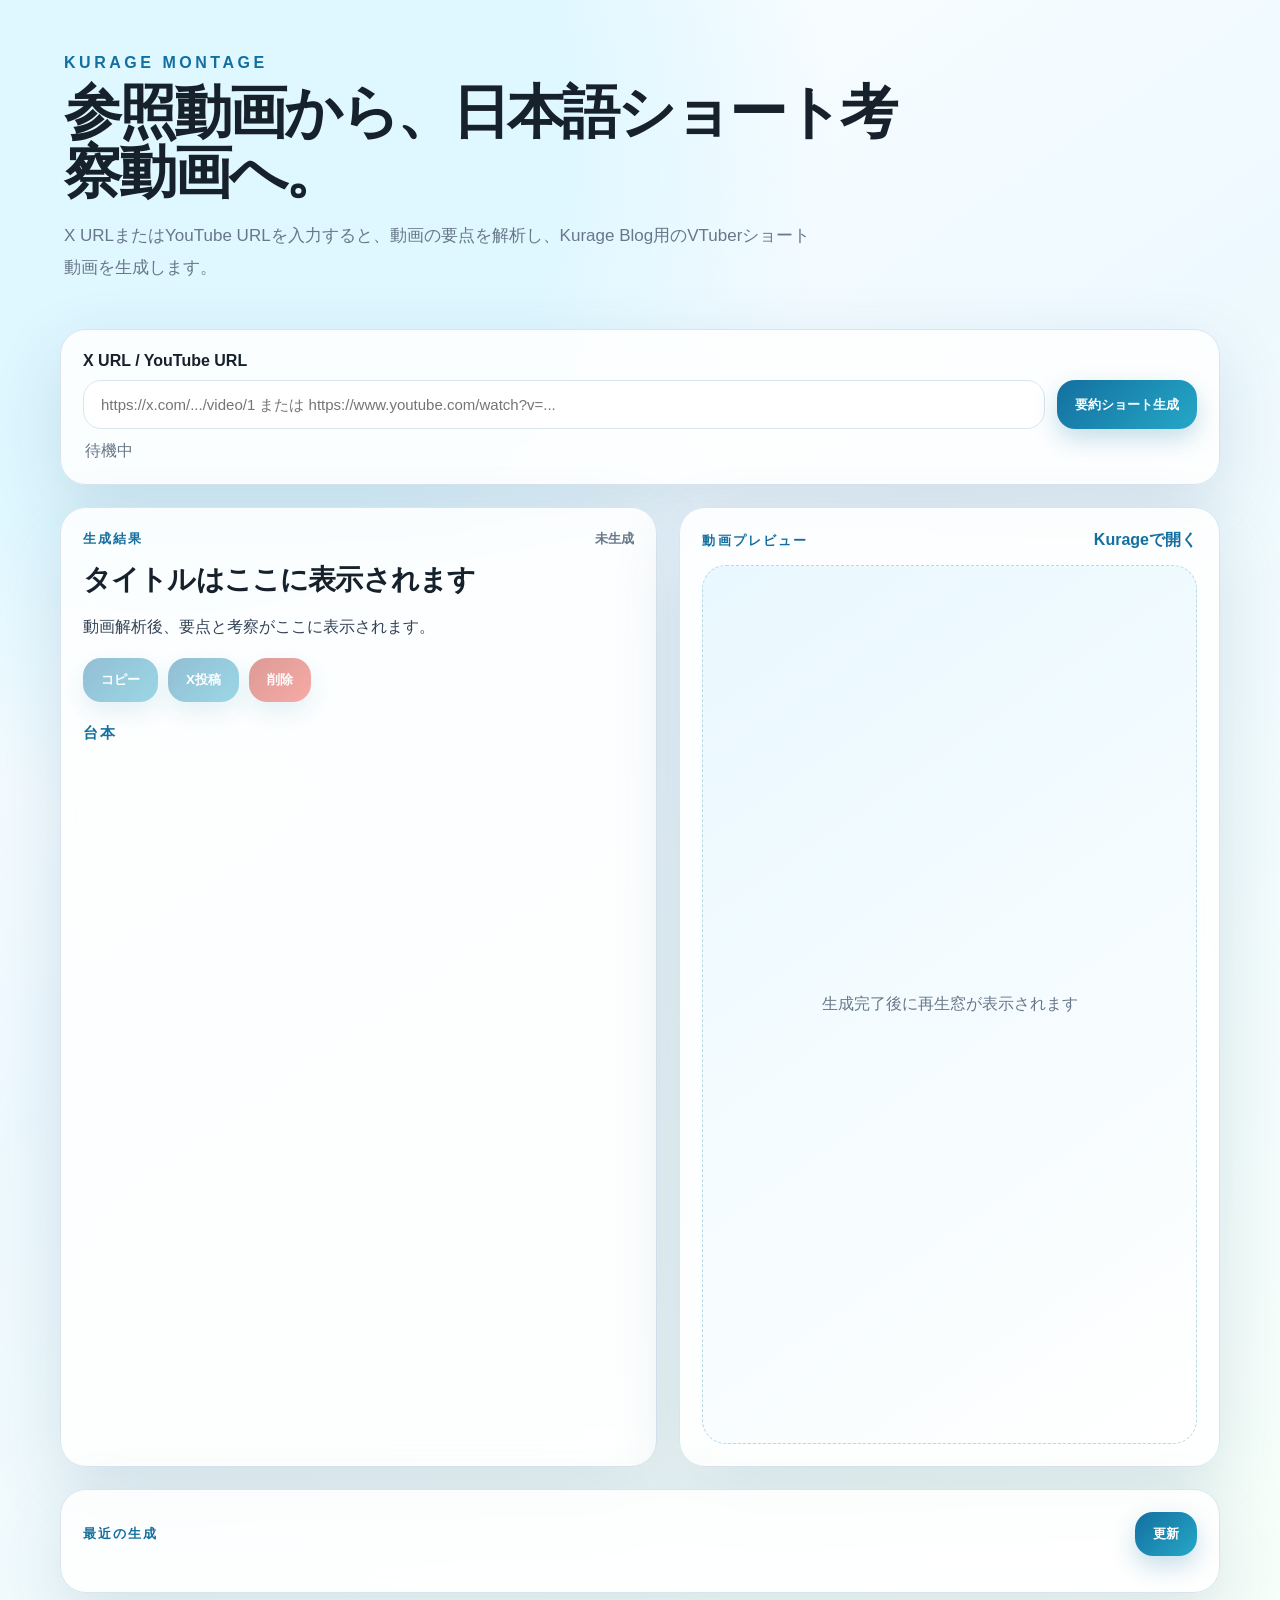
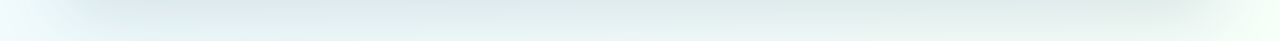
==== static/index.html @ 19c03726 "Create Kurage Montage video summarizer" ====
<!doctype html>
<html lang="ja">
<head>
  <meta charset="utf-8" />
  <meta name="viewport" content="width=device-width, initial-scale=1" />
  <title>Kurage Montage</title>
  <link rel="stylesheet" href="/static/style.css" />
</head>
<body>
  <main class="shell">
    <section class="hero">
      <p class="eyebrow">Kurage Montage</p>
      <h1>参照動画から、日本語ショート考察動画へ。</h1>
      <p class="lead">X URLまたはYouTube URLを入力すると、動画の要点を解析し、Kurage Blog用のVTuberショート動画を生成します。</p>
    </section>

    <section class="panel composer">
      <label for="source-url">X URL / YouTube URL</label>
      <div class="input-row">
        <input id="source-url" type="url" placeholder="https://x.com/.../video/1 または https://www.youtube.com/watch?v=..." />
        <button id="generate">要約ショート生成</button>
      </div>
      <p id="message" class="message">待機中</p>
    </section>

    <section class="grid">
      <article class="panel result">
        <div class="section-title">
          <span>生成結果</span>
          <small id="status">未生成</small>
        </div>
        <h2 id="title">タイトルはここに表示されます</h2>
        <p id="summary" class="summary">動画解析後、要点と考察がここに表示されます。</p>
        <div class="actions">
          <button id="copy" disabled>コピー</button>
          <button id="post-x" disabled>X投稿</button>
          <button id="delete" class="danger" disabled>削除</button>
        </div>
        <h3>台本</h3>
        <ol id="script" class="script-list"></ol>
      </article>

      <article class="panel player-card">
        <div class="section-title">
          <span>動画プレビュー</span>
          <a id="kurage-link" href="#" target="_blank" rel="noopener">Kurageで開く</a>
        </div>
        <div id="player-wrap" class="player empty">
          <span>生成完了後に再生窓が表示されます</span>
        </div>
      </article>
    </section>

    <section class="panel history">
      <div class="section-title"><span>最近の生成</span><button id="reload">更新</button></div>
      <div id="history"></div>
    </section>
  </main>
  <script src="/static/app.js"></script>
</body>
</html>
---- static/style.css ----
:root{
  --ink:#17212b;--muted:#687789;--line:#d8e5ef;--blue:#136f9f;--cyan:#25a8c7;
  --bg:#f6fbff;--card:rgba(255,255,255,.86);--danger:#b42318;--shadow:0 24px 70px rgba(26,72,103,.14);
}
*{box-sizing:border-box}body{margin:0;font-family:"Noto Sans JP","Hiragino Sans",sans-serif;color:var(--ink);background:radial-gradient(circle at 12% 8%,#dff7ff 0 22%,transparent 36%),linear-gradient(145deg,#fff 0,#eef9ff 45%,#f7fff9 100%);min-height:100vh}.shell{width:min(1160px,94vw);margin:0 auto;padding:34px 0 48px}.hero{padding:20px 4px 18px}.eyebrow{letter-spacing:.22em;text-transform:uppercase;color:var(--blue);font-weight:900;margin:0 0 10px}.hero h1{font-size:clamp(30px,5vw,58px);line-height:1.04;margin:0;max-width:880px;letter-spacing:-.05em}.lead{font-size:17px;line-height:1.9;color:var(--muted);max-width:760px}.panel{background:var(--card);border:1px solid var(--line);border-radius:26px;box-shadow:var(--shadow);backdrop-filter:blur(16px)}.composer{padding:22px;margin:10px 0 22px}label{font-weight:900;display:block;margin-bottom:10px}.input-row{display:flex;gap:12px}input{flex:1;border:1px solid var(--line);border-radius:18px;padding:15px 17px;font-size:15px;background:#fff;color:var(--ink)}button{border:0;border-radius:18px;padding:13px 18px;font-weight:900;background:linear-gradient(135deg,var(--blue),var(--cyan));color:#fff;cursor:pointer;box-shadow:0 10px 24px rgba(19,111,159,.24)}button:disabled{opacity:.45;cursor:not-allowed}.danger{background:linear-gradient(135deg,#b42318,#f04438)}.message{color:var(--muted);margin:12px 2px 0}.grid{display:grid;grid-template-columns:1.05fr .95fr;gap:22px}.result,.player-card,.history{padding:22px}.section-title{display:flex;align-items:center;justify-content:space-between;gap:14px;margin-bottom:14px}.section-title span{font-size:13px;font-weight:1000;letter-spacing:.16em;color:var(--blue)}.section-title small{color:var(--muted);font-weight:800}.section-title a{color:var(--blue);font-weight:900;text-decoration:none}h2{font-size:28px;line-height:1.25;margin:0 0 12px;letter-spacing:-.03em}.summary{line-height:1.8;color:#334155}.actions{display:flex;flex-wrap:wrap;gap:10px;margin:16px 0 22px}h3{font-size:15px;letter-spacing:.12em;color:var(--blue);margin:18px 0 10px}.script-list{padding-left:22px;line-height:1.75}.script-list li{margin:8px 0}.player{aspect-ratio:9/16;background:linear-gradient(145deg,#e9f8ff,#fff);border:1px dashed #b9d8e8;border-radius:24px;overflow:hidden;display:flex;align-items:center;justify-content:center;color:var(--muted);min-height:420px}.player iframe,.player video{width:100%;height:100%;border:0;background:#000}.history{margin-top:22px}.history-item{display:grid;grid-template-columns:1fr auto;gap:8px 14px;padding:14px 0;border-top:1px solid var(--line)}.history-item strong{display:block}.history-item small{color:var(--muted)}@media (max-width:840px){.input-row,.grid{display:block}.input-row button{width:100%;margin-top:10px}.player-card{margin-top:18px}.hero h1{font-size:34px}.player{min-height:360px}}
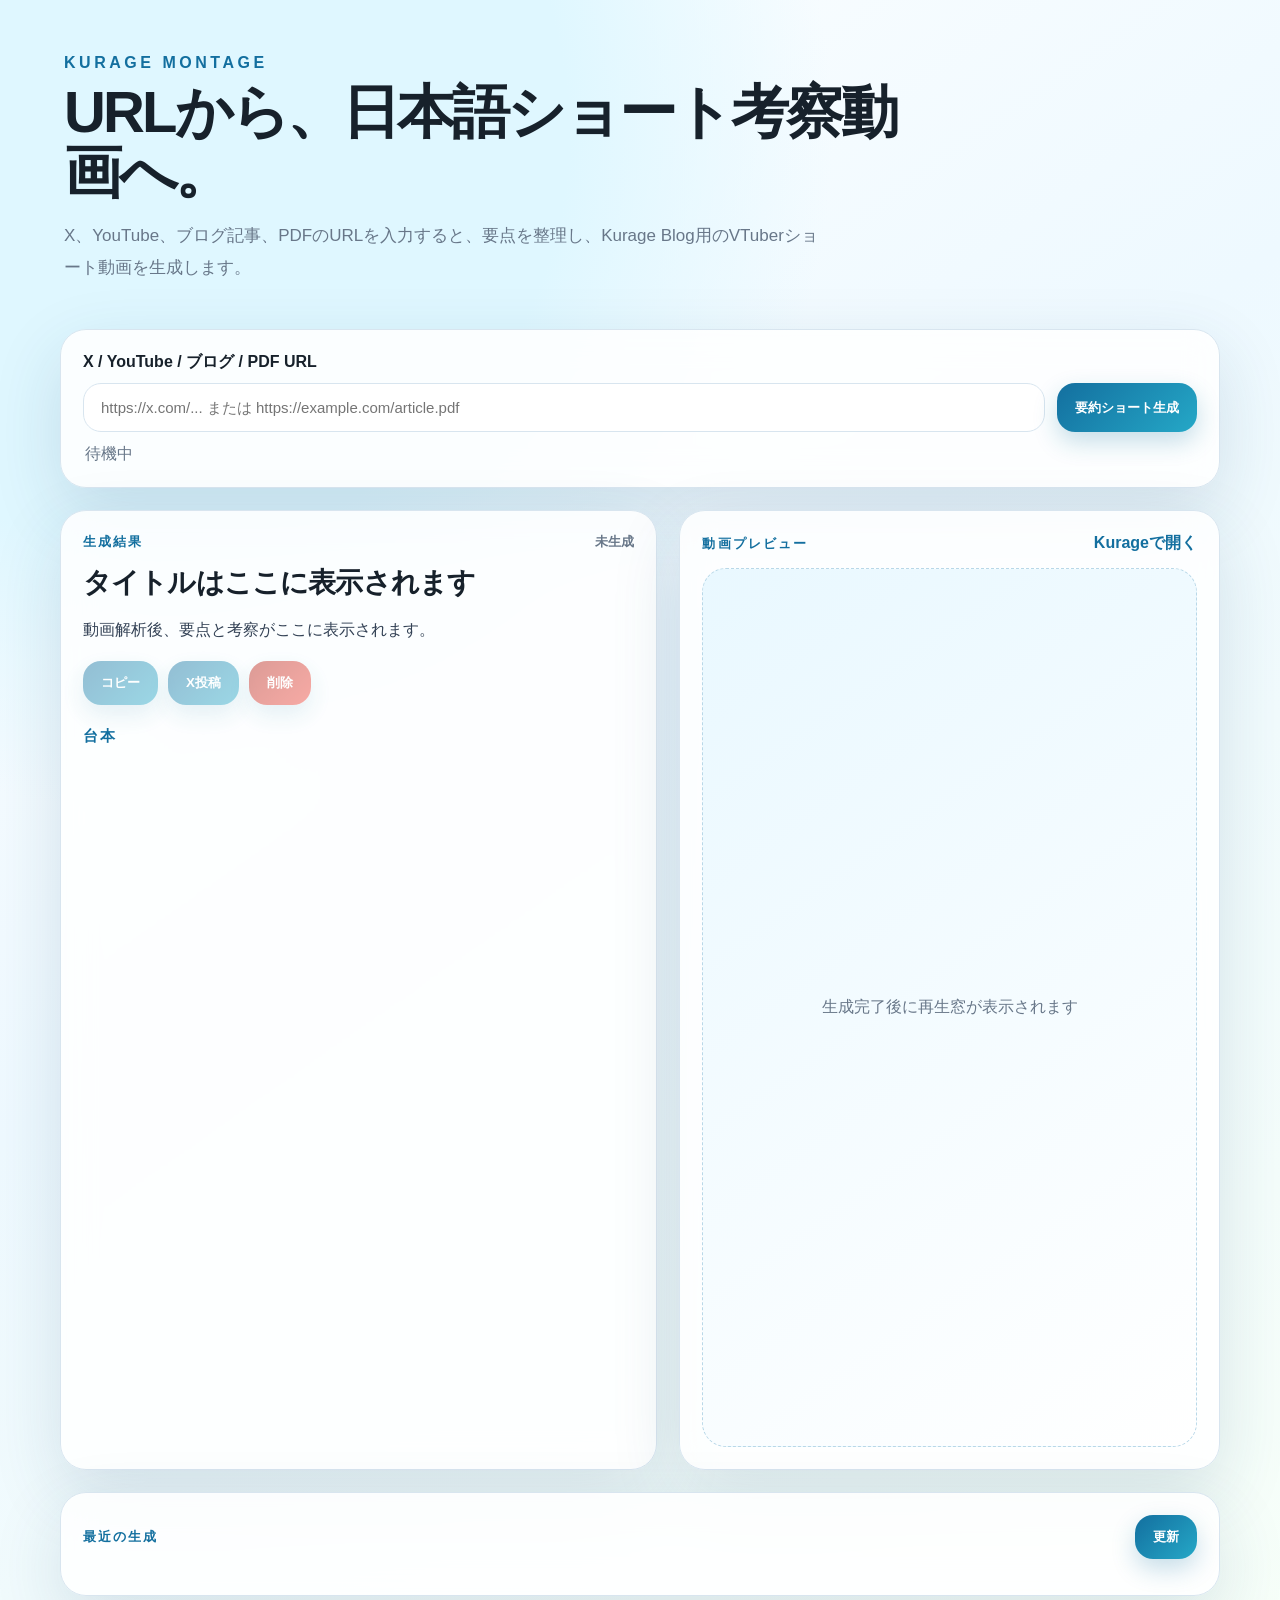
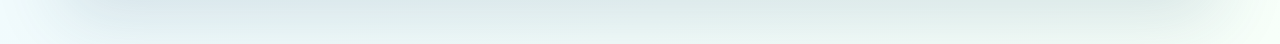
==== commit 24be0342: "Support article and PDF montage sources" ====
--- a/static/index.html
+++ b/static/index.html
@@ -10,14 +10,14 @@
   <main class="shell">
     <section class="hero">
       <p class="eyebrow">Kurage Montage</p>
-      <h1>参照動画から、日本語ショート考察動画へ。</h1>
-      <p class="lead">X URLまたはYouTube URLを入力すると、動画の要点を解析し、Kurage Blog用のVTuberショート動画を生成します。</p>
+      <h1>URLから、日本語ショート考察動画へ。</h1>
+      <p class="lead">X、YouTube、ブログ記事、PDFのURLを入力すると、要点を整理し、Kurage Blog用のVTuberショート動画を生成します。</p>
     </section>
 
     <section class="panel composer">
-      <label for="source-url">X URL / YouTube URL</label>
+      <label for="source-url">X / YouTube / ブログ / PDF URL</label>
       <div class="input-row">
-        <input id="source-url" type="url" placeholder="https://x.com/.../video/1 または https://www.youtube.com/watch?v=..." />
+        <input id="source-url" type="url" placeholder="https://x.com/... または https://example.com/article.pdf" />
         <button id="generate">要約ショート生成</button>
       </div>
       <p id="message" class="message">待機中</p>
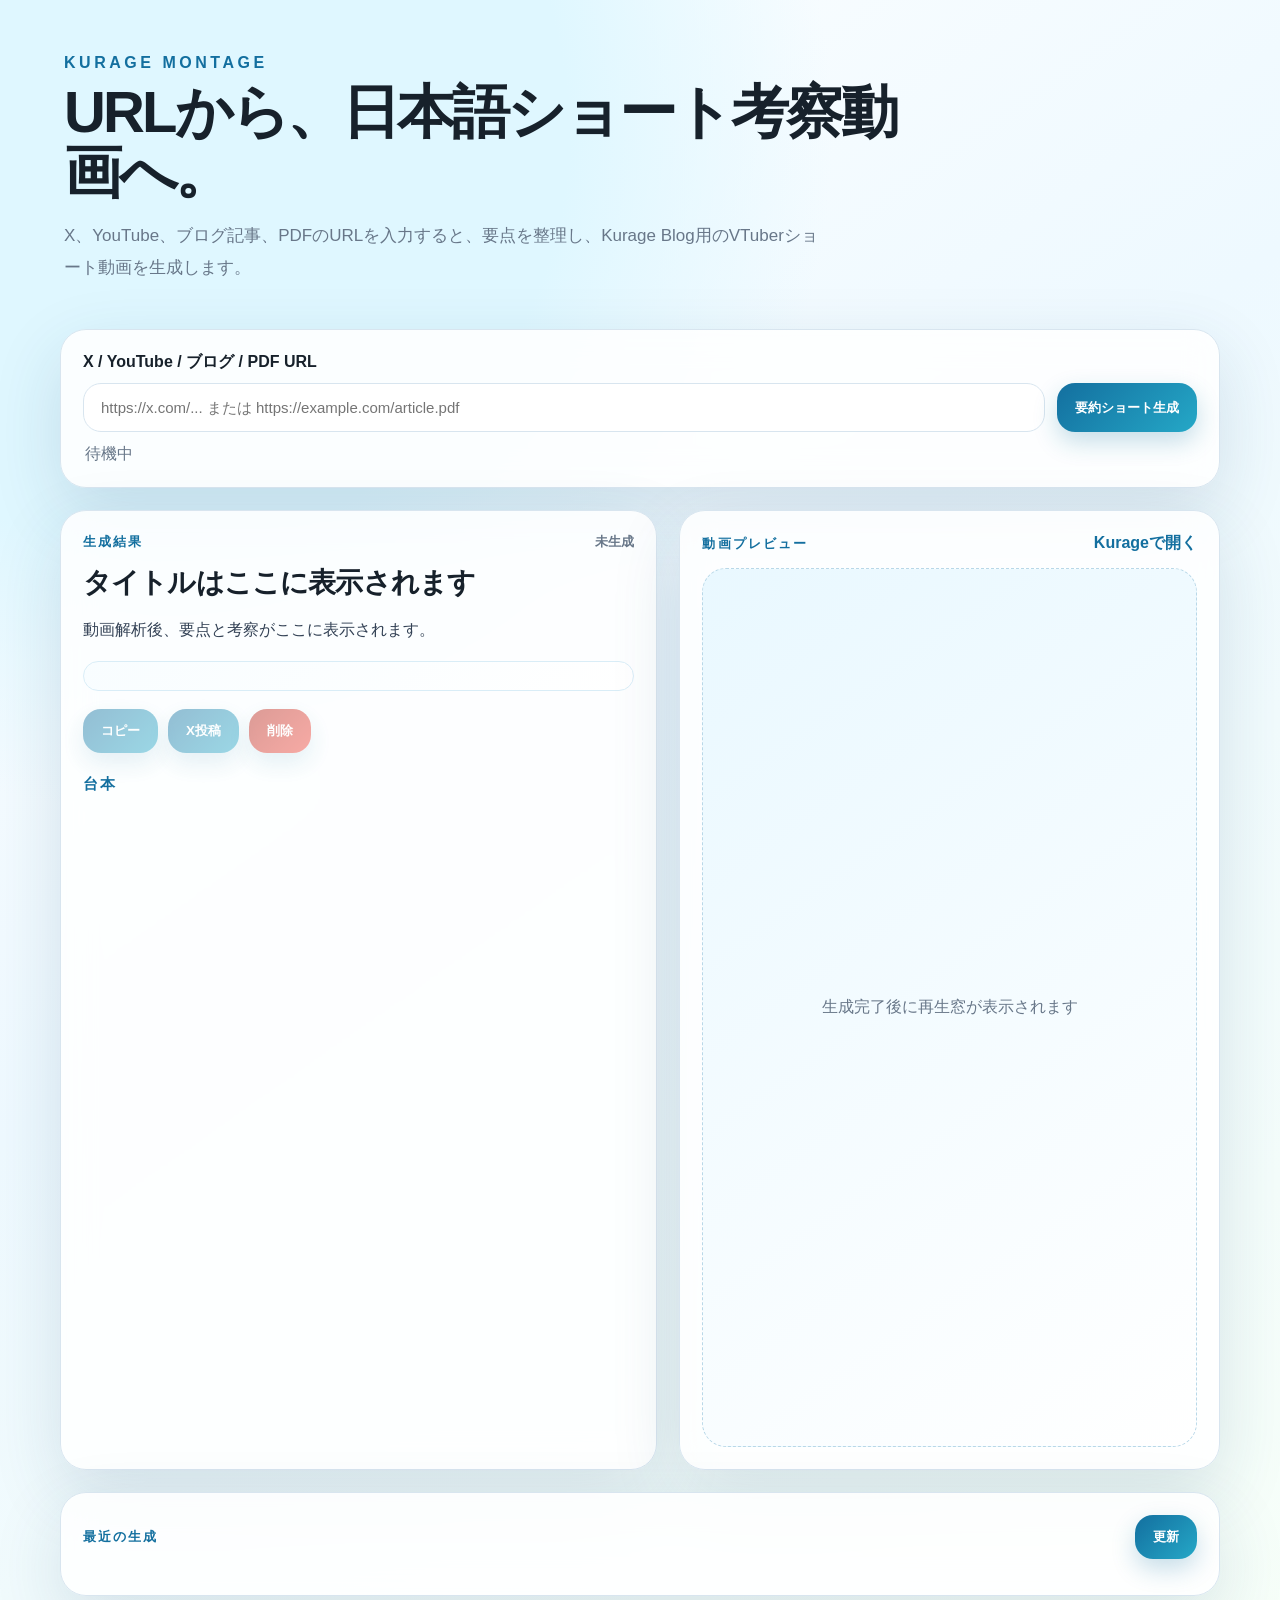
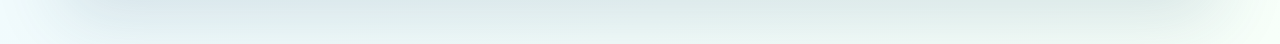
==== commit 0bd83db7: "Add clickable kmontage job progress history" ====
--- a/static/index.html
+++ b/static/index.html
@@ -31,6 +31,7 @@
         </div>
         <h2 id="title">タイトルはここに表示されます</h2>
         <p id="summary" class="summary">動画解析後、要点と考察がここに表示されます。</p>
+        <div id="progress-panel" class="progress-panel"></div>
         <div class="actions">
           <button id="copy" disabled>コピー</button>
           <button id="post-x" disabled>X投稿</button>
--- a/static/style.css
+++ b/static/style.css
@@ -2,4 +2,5 @@
   --ink:#17212b;--muted:#687789;--line:#d8e5ef;--blue:#136f9f;--cyan:#25a8c7;
   --bg:#f6fbff;--card:rgba(255,255,255,.86);--danger:#b42318;--shadow:0 24px 70px rgba(26,72,103,.14);
 }
-*{box-sizing:border-box}body{margin:0;font-family:"Noto Sans JP","Hiragino Sans",sans-serif;color:var(--ink);background:radial-gradient(circle at 12% 8%,#dff7ff 0 22%,transparent 36%),linear-gradient(145deg,#fff 0,#eef9ff 45%,#f7fff9 100%);min-height:100vh}.shell{width:min(1160px,94vw);margin:0 auto;padding:34px 0 48px}.hero{padding:20px 4px 18px}.eyebrow{letter-spacing:.22em;text-transform:uppercase;color:var(--blue);font-weight:900;margin:0 0 10px}.hero h1{font-size:clamp(30px,5vw,58px);line-height:1.04;margin:0;max-width:880px;letter-spacing:-.05em}.lead{font-size:17px;line-height:1.9;color:var(--muted);max-width:760px}.panel{background:var(--card);border:1px solid var(--line);border-radius:26px;box-shadow:var(--shadow);backdrop-filter:blur(16px)}.composer{padding:22px;margin:10px 0 22px}label{font-weight:900;display:block;margin-bottom:10px}.input-row{display:flex;gap:12px}input{flex:1;border:1px solid var(--line);border-radius:18px;padding:15px 17px;font-size:15px;background:#fff;color:var(--ink)}button{border:0;border-radius:18px;padding:13px 18px;font-weight:900;background:linear-gradient(135deg,var(--blue),var(--cyan));color:#fff;cursor:pointer;box-shadow:0 10px 24px rgba(19,111,159,.24)}button:disabled{opacity:.45;cursor:not-allowed}.danger{background:linear-gradient(135deg,#b42318,#f04438)}.message{color:var(--muted);margin:12px 2px 0}.grid{display:grid;grid-template-columns:1.05fr .95fr;gap:22px}.result,.player-card,.history{padding:22px}.section-title{display:flex;align-items:center;justify-content:space-between;gap:14px;margin-bottom:14px}.section-title span{font-size:13px;font-weight:1000;letter-spacing:.16em;color:var(--blue)}.section-title small{color:var(--muted);font-weight:800}.section-title a{color:var(--blue);font-weight:900;text-decoration:none}h2{font-size:28px;line-height:1.25;margin:0 0 12px;letter-spacing:-.03em}.summary{line-height:1.8;color:#334155}.actions{display:flex;flex-wrap:wrap;gap:10px;margin:16px 0 22px}h3{font-size:15px;letter-spacing:.12em;color:var(--blue);margin:18px 0 10px}.script-list{padding-left:22px;line-height:1.75}.script-list li{margin:8px 0}.player{aspect-ratio:9/16;background:linear-gradient(145deg,#e9f8ff,#fff);border:1px dashed #b9d8e8;border-radius:24px;overflow:hidden;display:flex;align-items:center;justify-content:center;color:var(--muted);min-height:420px}.player iframe,.player video{width:100%;height:100%;border:0;background:#000}.history{margin-top:22px}.history-item{display:grid;grid-template-columns:1fr auto;gap:8px 14px;padding:14px 0;border-top:1px solid var(--line)}.history-item strong{display:block}.history-item small{color:var(--muted)}@media (max-width:840px){.input-row,.grid{display:block}.input-row button{width:100%;margin-top:10px}.player-card{margin-top:18px}.hero h1{font-size:34px}.player{min-height:360px}}
+*{box-sizing:border-box}body{margin:0;font-family:"Noto Sans JP","Hiragino Sans",sans-serif;color:var(--ink);background:radial-gradient(circle at 12% 8%,#dff7ff 0 22%,transparent 36%),linear-gradient(145deg,#fff 0,#eef9ff 45%,#f7fff9 100%);min-height:100vh}.shell{width:min(1160px,94vw);margin:0 auto;padding:34px 0 48px}.hero{padding:20px 4px 18px}.eyebrow{letter-spacing:.22em;text-transform:uppercase;color:var(--blue);font-weight:900;margin:0 0 10px}.hero h1{font-size:clamp(30px,5vw,58px);line-height:1.04;margin:0;max-width:880px;letter-spacing:-.05em}.lead{font-size:17px;line-height:1.9;color:var(--muted);max-width:760px}.panel{background:var(--card);border:1px solid var(--line);border-radius:26px;box-shadow:var(--shadow);backdrop-filter:blur(16px)}.composer{padding:22px;margin:10px 0 22px}label{font-weight:900;display:block;margin-bottom:10px}.input-row{display:flex;gap:12px}input{flex:1;border:1px solid var(--line);border-radius:18px;padding:15px 17px;font-size:15px;background:#fff;color:var(--ink)}button{border:0;border-radius:18px;padding:13px 18px;font-weight:900;background:linear-gradient(135deg,var(--blue),var(--cyan));color:#fff;cursor:pointer;box-shadow:0 10px 24px rgba(19,111,159,.24)}button:disabled{opacity:.45;cursor:not-allowed}.danger{background:linear-gradient(135deg,#b42318,#f04438)}.message{color:var(--muted);margin:12px 2px 0}.grid{display:grid;grid-template-columns:1.05fr .95fr;gap:22px}.result,.player-card,.history{padding:22px}.section-title{display:flex;align-items:center;justify-content:space-between;gap:14px;margin-bottom:14px}.section-title span{font-size:13px;font-weight:1000;letter-spacing:.16em;color:var(--blue)}.section-title small{color:var(--muted);font-weight:800}.section-title a{color:var(--blue);font-weight:900;text-decoration:none}h2{font-size:28px;line-height:1.25;margin:0 0 12px;letter-spacing:-.03em}.summary{line-height:1.8;color:#334155}.actions{display:flex;flex-wrap:wrap;gap:10px;margin:16px 0 22px}h3{font-size:15px;letter-spacing:.12em;color:var(--blue);margin:18px 0 10px}.script-list{padding-left:22px;line-height:1.75}.script-list li{margin:8px 0}.player{aspect-ratio:9/16;background:linear-gradient(145deg,#e9f8ff,#fff);border:1px dashed #b9d8e8;border-radius:24px;overflow:hidden;display:flex;align-items:center;justify-content:center;color:var(--muted);min-height:420px}.player iframe,.player video{width:100%;height:100%;border:0;background:#000}.history{margin-top:22px}.history-item{display:grid;grid-template-columns:1fr auto;gap:8px 14px;padding:14px 0;border-top:1px solid var(--line)}.history-item strong{display:block}.history-item small{color:var(--muted)}@media (max-width:840px){.input-row,.grid{display:block}.input-row button{width:100%;margin-top:10px}.player-card{margin-top:18px}.hero h1{font-size:34px}.player{min-height:360px}.job-meta{grid-template-columns:1fr}.history-item{grid-template-columns:1fr}.history-open{width:100%}}
+.progress-panel{border:1px solid #d9edf7;background:linear-gradient(145deg,#f8fdff,#fff);border-radius:20px;padding:14px;margin:14px 0 18px}.stage-row{display:flex;flex-wrap:wrap;gap:8px;margin-bottom:12px}.stage{border:1px solid var(--line);border-radius:999px;padding:7px 10px;font-size:12px;font-weight:900;color:var(--muted);background:#fff}.stage.done{border-color:#8ed6be;background:#edfff8;color:#087351}.stage.active{border-color:#58bde0;background:#eefaff;color:#0f6d99;box-shadow:0 0 0 4px rgba(37,168,199,.12)}.stage.error{border-color:#fda29b;background:#fff1f0;color:#b42318}.job-meta{display:grid;grid-template-columns:1fr 1fr;gap:8px 14px;margin:0}.job-meta div{min-width:0}.job-meta dt{font-size:11px;font-weight:1000;letter-spacing:.08em;color:var(--blue)}.job-meta dd{margin:3px 0 0;color:#334155;font-size:13px;line-height:1.45;word-break:break-all}.job-meta a{color:var(--blue);font-weight:800}.history-main{display:block;width:100%;text-align:left;border:1px solid transparent;border-radius:18px;padding:12px;background:rgba(255,255,255,.62);color:var(--ink);box-shadow:none}.history-main:hover{border-color:#b9d8e8;background:#fff;box-shadow:0 10px 28px rgba(26,72,103,.1)}.history-open{align-self:center;white-space:nowrap}.history-item small{display:block;margin-top:4px;line-height:1.45;word-break:break-all}@media (max-width:840px){.job-meta{grid-template-columns:1fr}.history-item{grid-template-columns:1fr}.history-open{width:100%}}
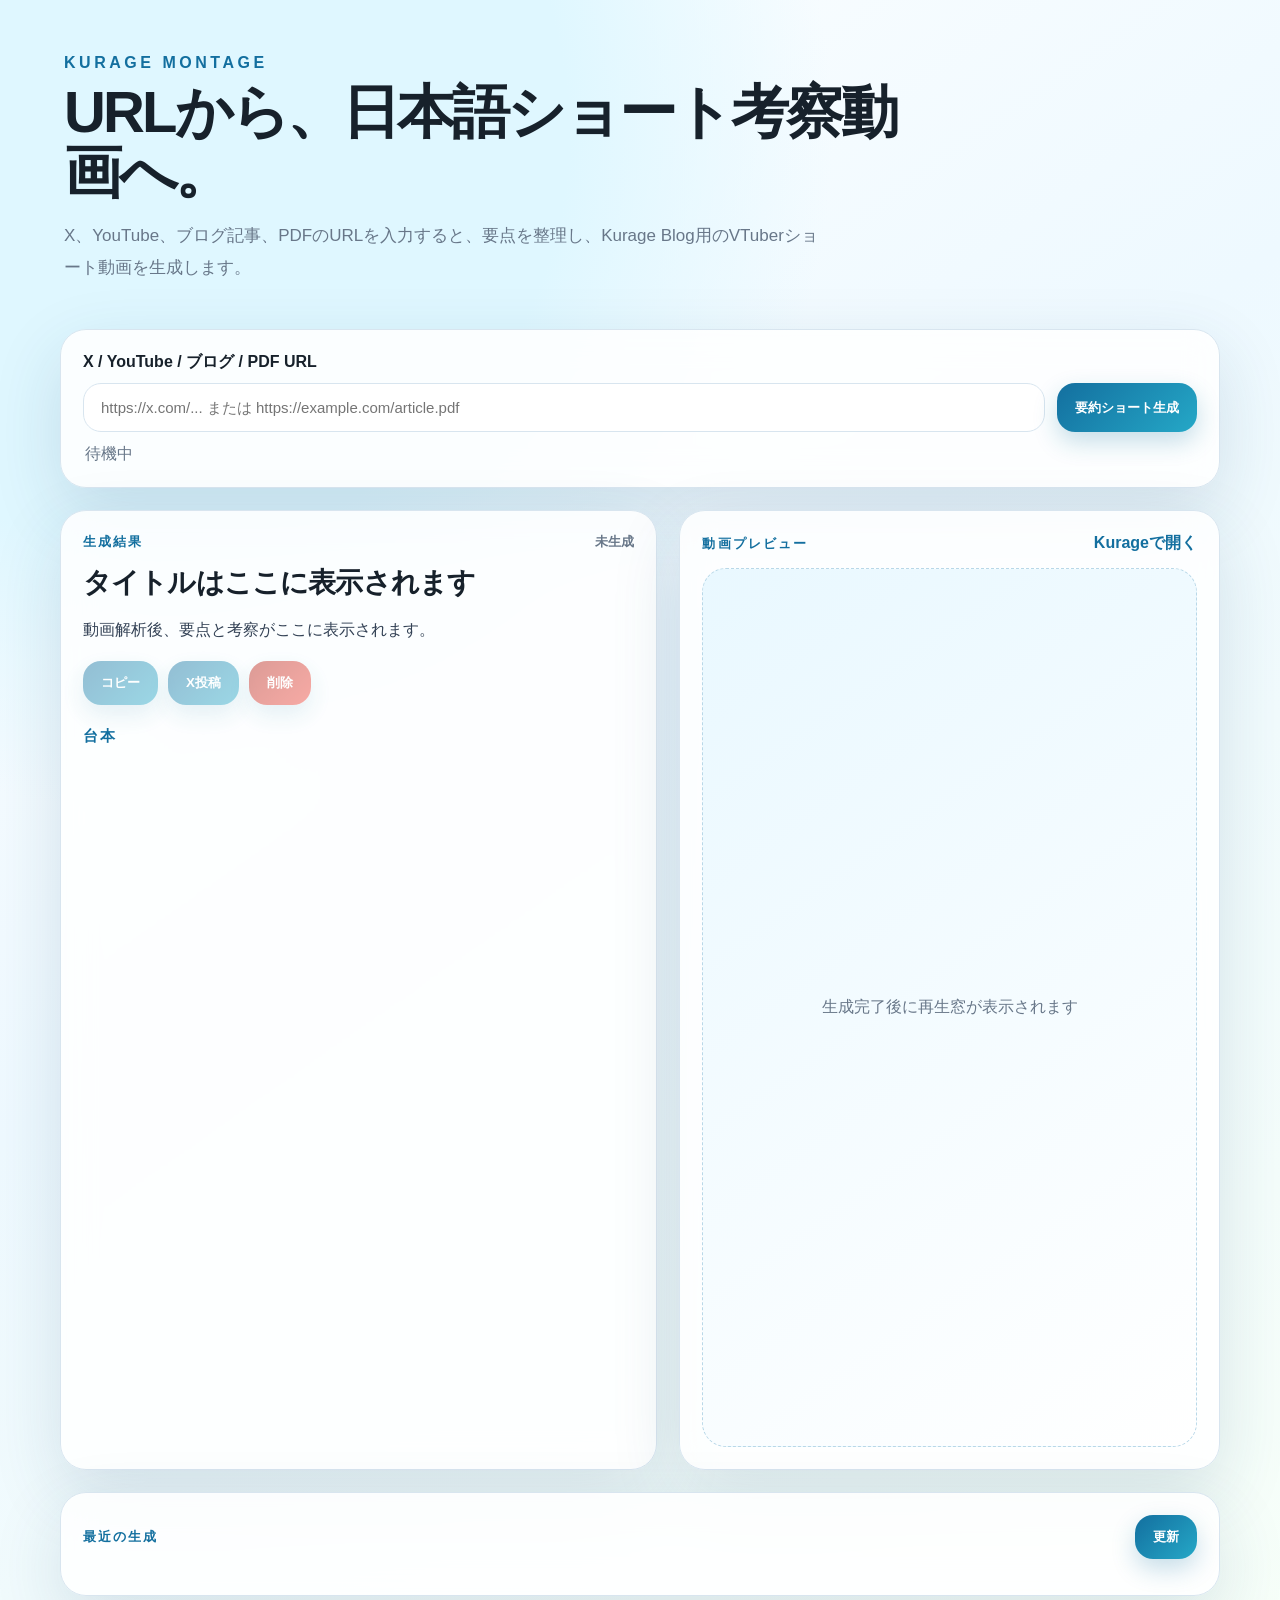
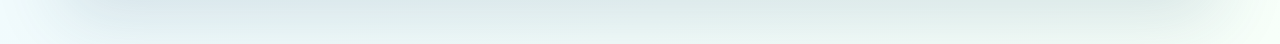
==== commit dfaf234c: "Align kmontage history with generation form" ====
--- a/static/index.html
+++ b/static/index.html
@@ -31,7 +31,6 @@
         </div>
         <h2 id="title">タイトルはここに表示されます</h2>
         <p id="summary" class="summary">動画解析後、要点と考察がここに表示されます。</p>
-        <div id="progress-panel" class="progress-panel"></div>
         <div class="actions">
           <button id="copy" disabled>コピー</button>
           <button id="post-x" disabled>X投稿</button>
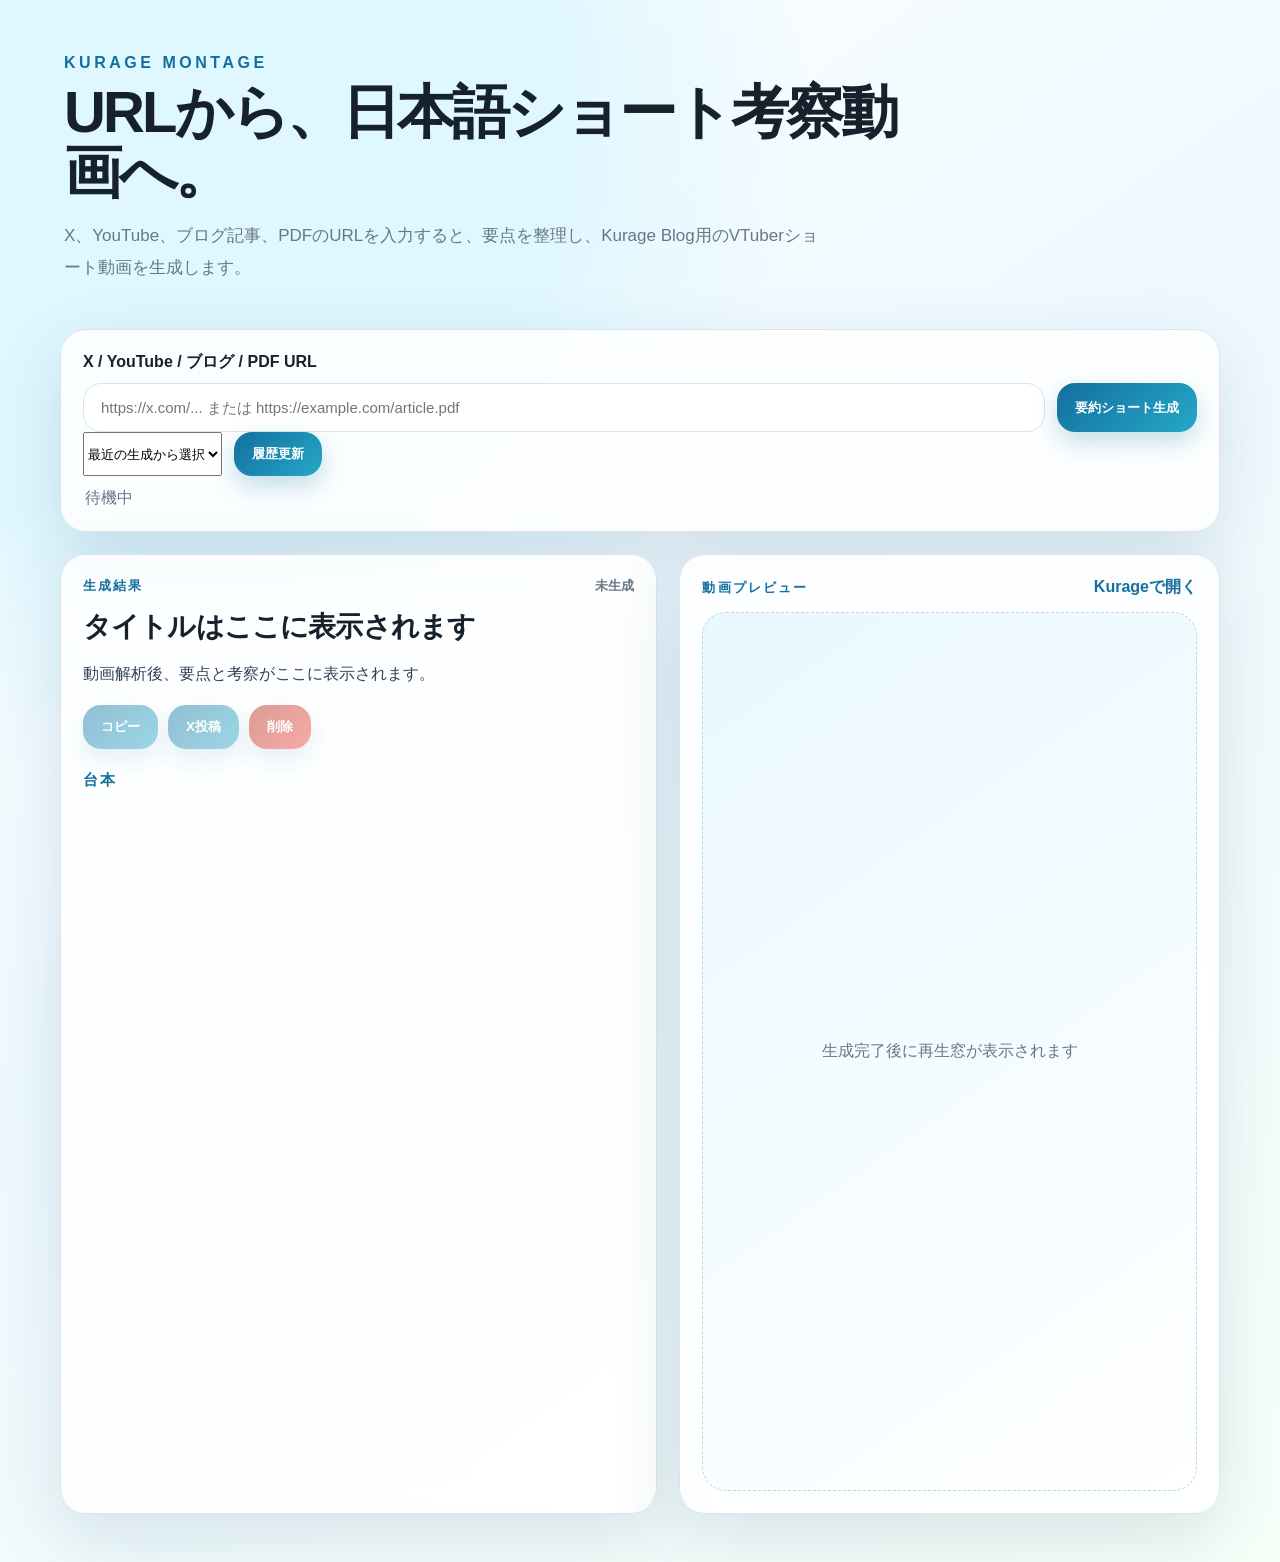
==== commit ebe34a36: "Replace kmontage embedded history with form selector" ====
--- a/static/index.html
+++ b/static/index.html
@@ -19,6 +19,12 @@
       <div class="input-row">
         <input id="source-url" type="url" placeholder="https://x.com/... または https://example.com/article.pdf" />
         <button id="generate">要約ショート生成</button>
+      </div>
+      <div class="input-row history-picker">
+        <select id="history-select">
+          <option value="">最近の生成から選択</option>
+        </select>
+        <button id="reload" type="button">履歴更新</button>
       </div>
       <p id="message" class="message">待機中</p>
     </section>
@@ -50,11 +56,6 @@
         </div>
       </article>
     </section>
-
-    <section class="panel history">
-      <div class="section-title"><span>最近の生成</span><button id="reload">更新</button></div>
-      <div id="history"></div>
-    </section>
   </main>
   <script src="/static/app.js"></script>
 </body>
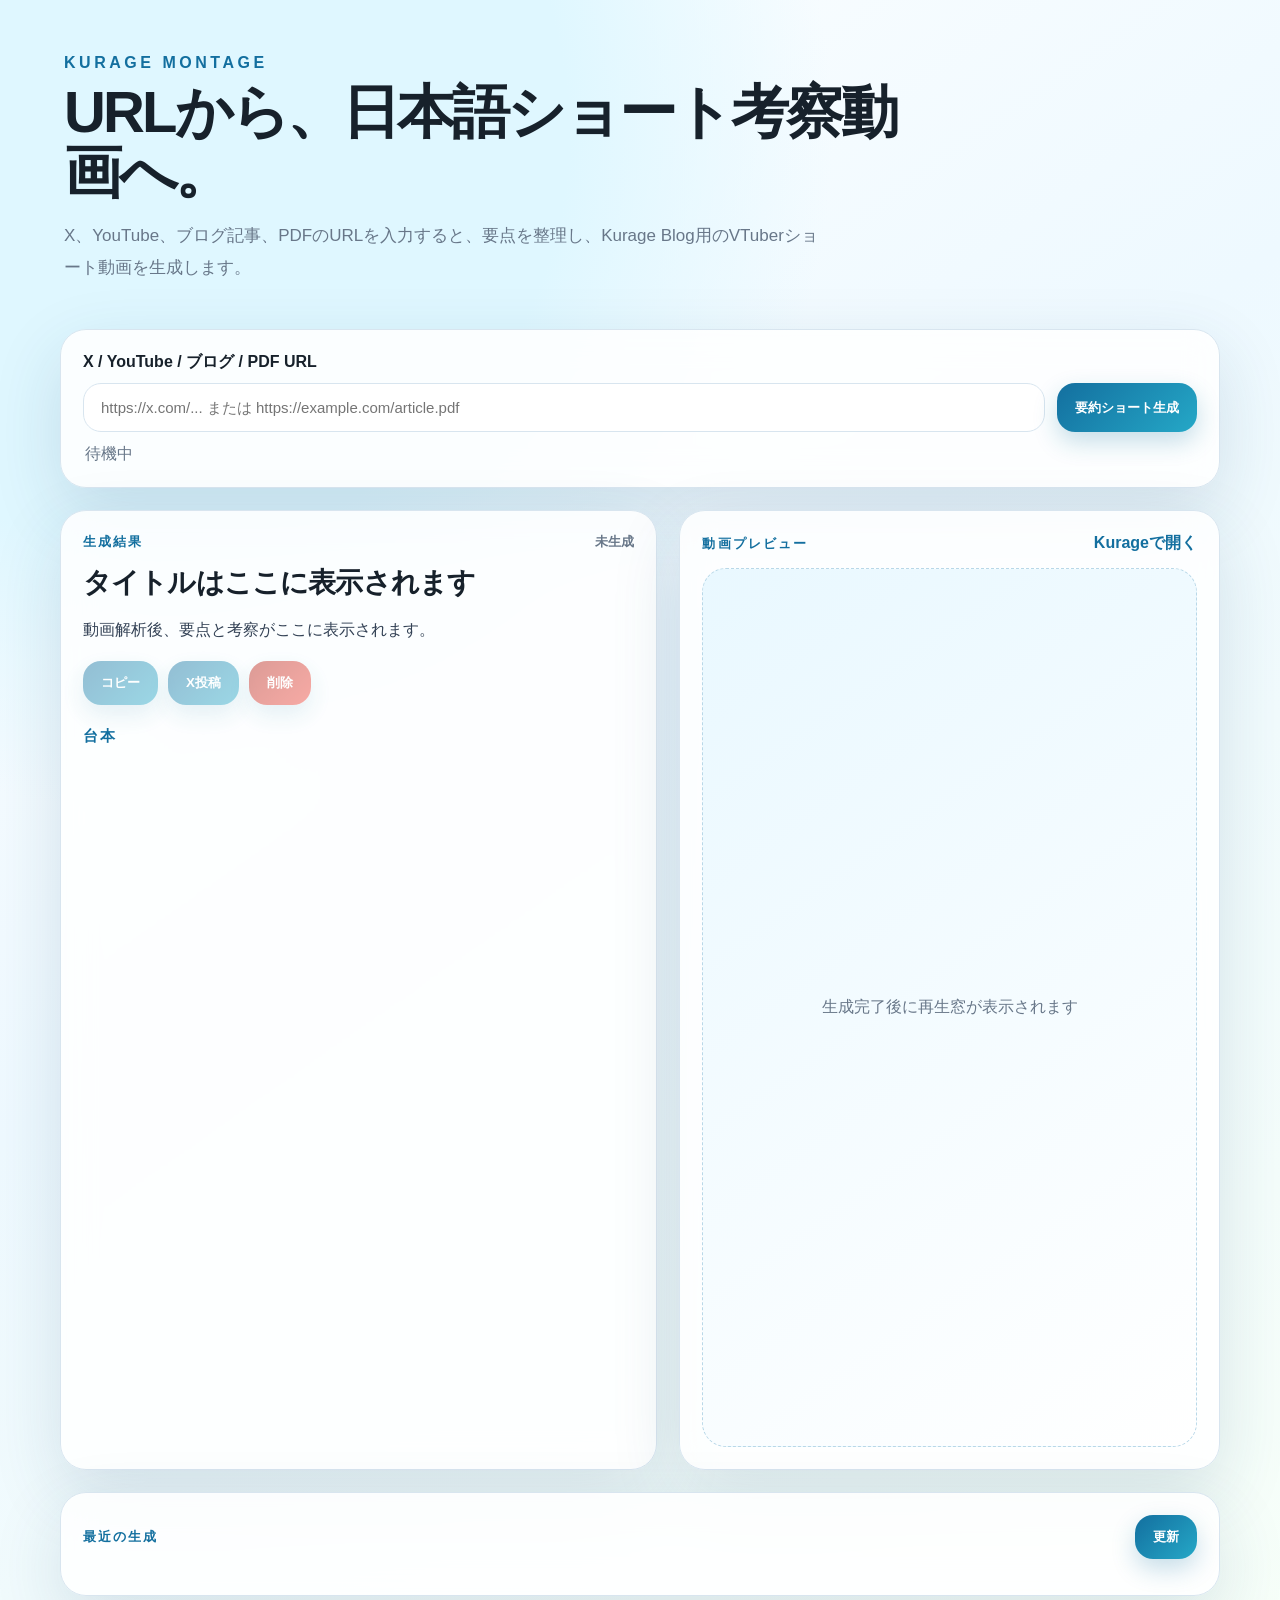
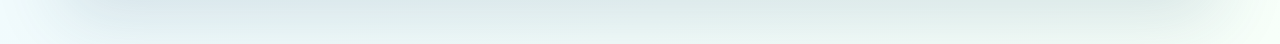
==== commit f4ea1e1c: "Restore kmontage recent history panel" ====
--- a/static/index.html
+++ b/static/index.html
@@ -19,12 +19,6 @@
       <div class="input-row">
         <input id="source-url" type="url" placeholder="https://x.com/... または https://example.com/article.pdf" />
         <button id="generate">要約ショート生成</button>
-      </div>
-      <div class="input-row history-picker">
-        <select id="history-select">
-          <option value="">最近の生成から選択</option>
-        </select>
-        <button id="reload" type="button">履歴更新</button>
       </div>
       <p id="message" class="message">待機中</p>
     </section>
@@ -56,6 +50,11 @@
         </div>
       </article>
     </section>
+
+    <section class="panel history">
+      <div class="section-title"><span>最近の生成</span><button id="reload">更新</button></div>
+      <div id="history"></div>
+    </section>
   </main>
   <script src="/static/app.js"></script>
 </body>
